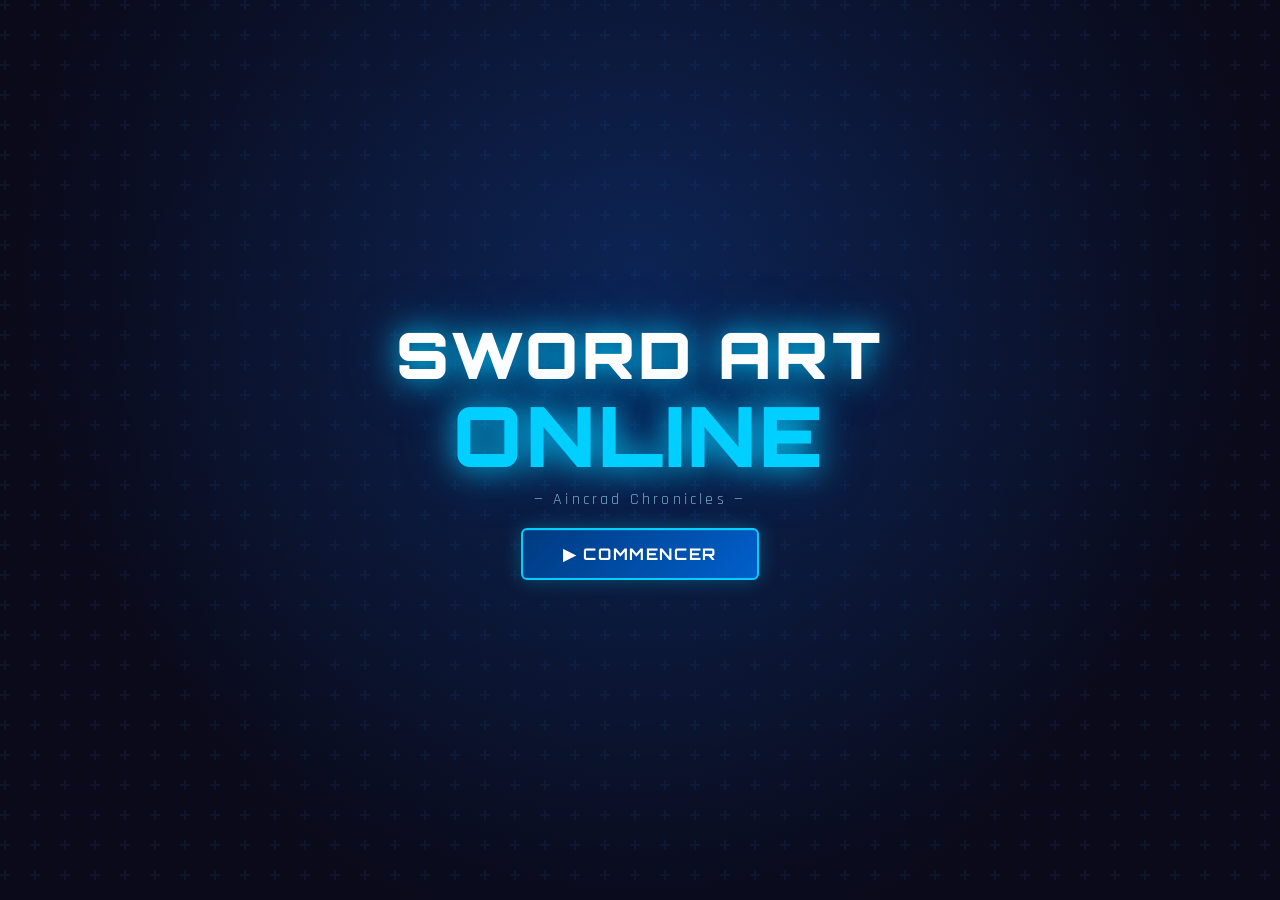
==== src/index.html @ 281de61c "🎮 Initial commit - SAO Aincrad v1" ====
<!DOCTYPE html>
<html lang="fr">
<head>
  <meta charset="UTF-8" />
  <meta name="viewport" content="width=device-width, initial-scale=1.0, user-scalable=no" />
  <meta name="theme-color" content="#0a0a1a" />
  <link rel="manifest" href="../manifest.json" />
  <link rel="stylesheet" href="style.css" />
  <title>Sword Art Online — Aincrad</title>
</head>
<body>

  <!-- ═══════════════════════════════════════════
       ÉCRAN TITRE
  ═══════════════════════════════════════════ -->
  <div id="screen-title" class="screen active">
    <div class="title-bg"></div>
    <div class="title-content">
      <h1 class="game-title">SWORD ART<br><span>ONLINE</span></h1>
      <p class="subtitle">— Aincrad Chronicles —</p>
      <button id="btn-start" class="btn-primary">▶ COMMENCER</button>
      <button id="btn-continue" class="btn-secondary" style="display:none">↺ CONTINUER</button>
    </div>
  </div>

  <!-- ═══════════════════════════════════════════
       ÉCRAN JEU
  ═══════════════════════════════════════════ -->
  <div id="screen-game" class="screen">

    <!-- HUD HAUT -->
    <div id="hud-top">
      <div id="hud-left">
        <div class="hud-name" id="hud-player-name">Kirito</div>
        <div class="bar-wrap">
          <div class="bar-label">HP</div>
          <div class="bar-bg"><div id="bar-hp" class="bar bar-hp"></div></div>
          <span id="txt-hp">100/100</span>
        </div>
        <div class="bar-wrap">
          <div class="bar-label">XP</div>
          <div class="bar-bg"><div id="bar-xp" class="bar bar-xp"></div></div>
          <span id="txt-xp">0/100</span>
        </div>
      </div>
      <div id="hud-right">
        <div class="hud-floor">Floor <span id="txt-floor">1</span></div>
        <div class="hud-level">Lv.<span id="txt-level">1</span></div>
        <div class="hud-gold">🪙 <span id="txt-gold">0</span></div>
      </div>
    </div>

    <!-- CANVAS PRINCIPAL -->
    <canvas id="game-canvas"></canvas>

    <!-- MESSAGES FLOTTANTS -->
    <div id="float-messages"></div>

    <!-- HUD BAS -->
    <div id="hud-bottom">

      <!-- JOYSTICK GAUCHE -->
      <div id="joystick-zone">
        <div id="joystick-base">
          <div id="joystick-knob"></div>
        </div>
      </div>

      <!-- BOUTONS D'ACTION DROITE -->
      <div id="action-buttons">
        <div id="skills-row">
          <button class="btn-skill" id="btn-skill1" data-skill="0">
            <span class="skill-icon">⚡</span>
            <span class="skill-name">Sonic</span>
            <div class="skill-cd" id="cd-skill1"></div>
          </button>
          <button class="btn-skill" id="btn-skill2" data-skill="1">
            <span class="skill-icon">🌀</span>
            <span class="skill-name">Spin</span>
            <div class="skill-cd" id="cd-skill2"></div>
          </button>
          <button class="btn-skill" id="btn-skill3" data-skill="2">
            <span class="skill-icon">💥</span>
            <span class="skill-name">Burst</span>
            <div class="skill-cd" id="cd-skill3"></div>
          </button>
        </div>
        <div id="main-buttons-row">
          <button class="btn-dodge" id="btn-dodge">
            <span>💨</span>
            <small>Esquive</small>
          </button>
          <button class="btn-attack" id="btn-attack">
            <span>⚔️</span>
            <small>Attaque</small>
          </button>
        </div>
      </div>

    </div>

    <!-- BOUTON MENU IN-GAME -->
    <button id="btn-menu-ingame">☰</button>

  </div>

  <!-- ═══════════════════════════════════════════
       ÉCRAN GAME OVER
  ═══════════════════════════════════════════ -->
  <div id="screen-gameover" class="screen">
    <div class="gameover-content">
      <h2>— GAME OVER —</h2>
      <p>Votre aventure s'arrête ici.</p>
      <button id="btn-retry" class="btn-primary">↺ RÉESSAYER</button>
    </div>
  </div>

  <!-- ═══════════════════════════════════════════
       ÉCRAN LEVEL UP
  ═══════════════════════════════════════════ -->
  <div id="screen-levelup" class="screen overlay">
    <div class="levelup-content">
      <div class="levelup-title">LEVEL UP!</div>
      <div class="levelup-level" id="levelup-num">Niveau 2</div>
      <div class="levelup-stats" id="levelup-stats"></div>
      <button id="btn-levelup-ok" class="btn-primary">OK</button>
    </div>
  </div>

  <!-- SCRIPTS -->
  <script src="save.js"></script>
  <script src="inventory.js"></script>
  <script src="player.js"></script>
  <script src="enemy.js"></script>
  <script src="game.js"></script>
</body>
</html>
---- src/style.css ----
/* ═══════════════════════════════════════════════════════
   SWORD ART ONLINE — AINCRAD CHRONICLES
   Style anime sombre, mobile-first
═══════════════════════════════════════════════════════ */

@import url('https://fonts.googleapis.com/css2?family=Orbitron:wght@400;700;900&family=Rajdhani:wght@400;600;700&display=swap');

/* ── RESET & BASE ── */
*, *::before, *::after { box-sizing: border-box; margin: 0; padding: 0; }

:root {
  --c-bg:       #0a0a1a;
  --c-panel:    rgba(5, 15, 40, 0.85);
  --c-border:   #1a4a8a;
  --c-accent:   #00cfff;
  --c-accent2:  #ff6a00;
  --c-hp:       #e03030;
  --c-xp:       #00cfff;
  --c-gold:     #ffd700;
  --c-text:     #d0e8ff;
  --c-white:    #ffffff;
  --c-shadow:   rgba(0, 207, 255, 0.3);
  --font-hud:   'Orbitron', sans-serif;
  --font-body:  'Rajdhani', sans-serif;
}

html, body {
  width: 100%; height: 100%;
  overflow: hidden;
  background: var(--c-bg);
  color: var(--c-text);
  font-family: var(--font-body);
  touch-action: none;
  user-select: none;
  -webkit-user-select: none;
}

/* ═══════════════════════════════════════════
   SCREENS
═══════════════════════════════════════════ */
.screen {
  position: fixed; inset: 0;
  display: none;
  flex-direction: column;
  align-items: center;
  justify-content: center;
  z-index: 10;
}
.screen.active { display: flex; }
.screen.overlay {
  background: rgba(0,0,0,0.75);
  backdrop-filter: blur(4px);
  z-index: 50;
}

/* ═══════════════════════════════════════════
   ÉCRAN TITRE
═══════════════════════════════════════════ */
#screen-title {
  background: radial-gradient(ellipse at 50% 30%, #0d1f4a 0%, #0a0a1a 70%);
}

.title-bg {
  position: absolute; inset: 0;
  background:
    radial-gradient(circle at 50% 50%, rgba(0,120,255,0.08) 0%, transparent 70%),
    url("data:image/svg+xml,%3Csvg width='60' height='60' viewBox='0 0 60 60' xmlns='http://www.w3.org/2000/svg'%3E%3Cg fill='none' fill-rule='evenodd'%3E%3Cg fill='%231a4a8a' fill-opacity='0.15'%3E%3Cpath d='M36 34v-4h-2v4h-4v2h4v4h2v-4h4v-2h-4zm0-30V0h-2v4h-4v2h4v4h2V6h4V4h-4zM6 34v-4H4v4H0v2h4v4h2v-4h4v-2H6zM6 4V0H4v4H0v2h4v4h2V6h4V4H6z'/%3E%3C/g%3E%3C/g%3E%3C/svg%3E");
}

.title-content {
  position: relative;
  text-align: center;
  display: flex; flex-direction: column; align-items: center; gap: 18px;
}

.game-title {
  font-family: var(--font-hud);
  font-size: clamp(2.2rem, 9vw, 4rem);
  font-weight: 900;
  color: var(--c-white);
  text-shadow: 0 0 30px var(--c-accent), 0 0 60px rgba(0,150,255,0.4);
  line-height: 1.1;
  letter-spacing: 0.05em;
}
.game-title span {
  color: var(--c-accent);
  font-size: 1.3em;
  display: block;
}

.subtitle {
  font-family: var(--font-body);
  font-size: 1rem;
  color: #7aaac8;
  letter-spacing: 0.2em;
  margin-top: -10px;
}

/* ═══════════════════════════════════════════
   BOUTONS GÉNÉRAUX
═══════════════════════════════════════════ */
.btn-primary {
  background: linear-gradient(135deg, #003a80, #0060cc);
  color: var(--c-white);
  font-family: var(--font-hud);
  font-size: 1rem;
  font-weight: 700;
  letter-spacing: 0.1em;
  border: 2px solid var(--c-accent);
  border-radius: 6px;
  padding: 14px 40px;
  cursor: pointer;
  box-shadow: 0 0 20px var(--c-shadow), inset 0 1px 0 rgba(255,255,255,0.1);
  transition: all 0.15s;
  min-width: 200px;
}
.btn-primary:active {
  transform: scale(0.96);
  box-shadow: 0 0 8px var(--c-shadow);
}

.btn-secondary {
  background: transparent;
  color: var(--c-accent);
  font-family: var(--font-hud);
  font-size: 0.9rem;
  font-weight: 600;
  letter-spacing: 0.08em;
  border: 1px solid var(--c-border);
  border-radius: 6px;
  padding: 10px 32px;
  cursor: pointer;
  transition: all 0.15s;
  min-width: 200px;
}
.btn-secondary:active { opacity: 0.7; }

/* ═══════════════════════════════════════════
   ÉCRAN JEU
═══════════════════════════════════════════ */
#screen-game {
  display: none;
  position: fixed; inset: 0;
  flex-direction: column;
}
#screen-game.active { display: flex; }

/* CANVAS */
#game-canvas {
  position: absolute; inset: 0;
  width: 100%; height: 100%;
  display: block;
  z-index: 1;
}

/* ── HUD HAUT ── */
#hud-top {
  position: absolute; top: 0; left: 0; right: 0;
  display: flex;
  justify-content: space-between;
  align-items: flex-start;
  padding: 8px 12px;
  background: linear-gradient(to bottom, rgba(5,10,25,0.9) 60%, transparent);
  z-index: 20;
  pointer-events: none;
}

#hud-left {
  display: flex;
  flex-direction: column;
  gap: 4px;
  min-width: 180px;
}

.hud-name {
  font-family: var(--font-hud);
  font-size: 0.75rem;
  color: var(--c-white);
  letter-spacing: 0.1em;
  margin-bottom: 2px;
}

.bar-wrap {
  display: flex;
  align-items: center;
  gap: 5px;
}

.bar-label {
  font-family: var(--font-hud);
  font-size: 0.6rem;
  color: #7aaac8;
  width: 20px;
  letter-spacing: 0.05em;
}

.bar-bg {
  flex: 1;
  height: 8px;
  background: rgba(255,255,255,0.1);
  border-radius: 4px;
  overflow: hidden;
  border: 1px solid rgba(255,255,255,0.1);
  max-width: 120px;
}

.bar {
  height: 100%;
  border-radius: 4px;
  transition: width 0.3s ease;
}
.bar-hp { background: linear-gradient(90deg, #a01010, var(--c-hp)); box-shadow: 0 0 6px rgba(224,48,48,0.6); }
.bar-xp { background: linear-gradient(90deg, #0060a0, var(--c-xp)); box-shadow: 0 0 6px rgba(0,207,255,0.5); }

.bar-wrap span {
  font-family: var(--font-hud);
  font-size: 0.55rem;
  color: #8ab0cc;
  white-space: nowrap;
}

#hud-right {
  display: flex;
  flex-direction: column;
  align-items: flex-end;
  gap: 4px;
}

.hud-floor {
  font-family: var(--font-hud);
  font-size: 0.9rem;
  font-weight: 700;
  color: var(--c-accent);
  text-shadow: 0 0 10px var(--c-accent);
  letter-spacing: 0.05em;
}
.hud-level {
  font-family: var(--font-hud);
  font-size: 0.7rem;
  color: var(--c-white);
}
.hud-gold {
  font-family: var(--font-hud);
  font-size: 0.7rem;
  color: var(--c-gold);
}

/* ── HUD BAS ── */
#hud-bottom {
  position: absolute;
  bottom: 0; left: 0; right: 0;
  height: 160px;
  display: flex;
  align-items: flex-end;
  justify-content: space-between;
  padding: 0 16px 16px;
  background: linear-gradient(to top, rgba(5,10,25,0.85) 60%, transparent);
  z-index: 20;
  pointer-events: none;
}

/* JOYSTICK */
#joystick-zone {
  width: 120px;
  height: 120px;
  display: flex;
  align-items: center;
  justify-content: center;
  pointer-events: all;
}

#joystick-base {
  width: 100px;
  height: 100px;
  border-radius: 50%;
  background: rgba(0,60,120,0.3);
  border: 2px solid rgba(0,150,255,0.3);
  display: flex;
  align-items: center;
  justify-content: center;
  position: relative;
  box-shadow: 0 0 15px rgba(0,100,200,0.2), inset 0 0 20px rgba(0,0,0,0.3);
}

#joystick-knob {
  width: 44px;
  height: 44px;
  border-radius: 50%;
  background: radial-gradient(circle at 35% 35%, #3a7ac8, #0a2a5a);
  border: 2px solid var(--c-accent);
  box-shadow: 0 0 12px rgba(0,207,255,0.5);
  position: absolute;
  top: 50%; left: 50%;
  transform: translate(-50%, -50%);
  pointer-events: none;
  transition: box-shadow 0.1s;
}

/* BOUTONS D'ACTION */
#action-buttons {
  display: flex;
  flex-direction: column;
  align-items: flex-end;
  gap: 8px;
  pointer-events: all;
}

#skills-row {
  display: flex;
  gap: 8px;
}

.btn-skill {
  width: 52px;
  height: 52px;
  border-radius: 8px;
  background: rgba(10,20,50,0.8);
  border: 1.5px solid var(--c-border);
  color: var(--c-white);
  font-size: 1.1rem;
  cursor: pointer;
  display: flex;
  flex-direction: column;
  align-items: center;
  justify-content: center;
  gap: 1px;
  position: relative;
  overflow: hidden;
  box-shadow: 0 0 8px rgba(0,80,160,0.3);
  transition: all 0.1s;
}
.btn-skill:active { transform: scale(0.9); }
.btn-skill .skill-name {
  font-family: var(--font-hud);
  font-size: 0.42rem;
  color: #8ab0cc;
  letter-spacing: 0.03em;
}
.btn-skill .skill-icon { font-size: 1.2rem; line-height: 1; }

.skill-cd {
  position: absolute; inset: 0;
  background: rgba(0,0,0,0.7);
  border-radius: 8px;
  display: none;
}
.btn-skill.on-cd .skill-cd { display: block; }
.btn-skill.on-cd { opacity: 0.5; }

#main-buttons-row {
  display: flex;
  gap: 12px;
  align-items: center;
}

.btn-dodge {
  width: 58px;
  height: 58px;
  border-radius: 50%;
  background: radial-gradient(circle at 35% 35%, #2a5a2a, #0a1a0a);
  border: 2px solid #3a8a3a;
  color: var(--c-white);
  font-size: 1.3rem;
  cursor: pointer;
  display: flex;
  flex-direction: column;
  align-items: center;
  justify-content: center;
  gap: 2px;
  box-shadow: 0 0 12px rgba(50,200,50,0.3);
  transition: all 0.1s;
}
.btn-dodge small { font-size: 0.45rem; font-family: var(--font-hud); color: #8ac88a; letter-spacing: 0.05em; }
.btn-dodge:active { transform: scale(0.88); }

.btn-attack {
  width: 70px;
  height: 70px;
  border-radius: 50%;
  background: radial-gradient(circle at 35% 35%, #5a1a1a, #1a0505);
  border: 2px solid #c03030;
  color: var(--c-white);
  font-size: 1.6rem;
  cursor: pointer;
  display: flex;
  flex-direction: column;
  align-items: center;
  justify-content: center;
  gap: 2px;
  box-shadow: 0 0 16px rgba(200,50,50,0.4);
  transition: all 0.1s;
}
.btn-attack small { font-size: 0.45rem; font-family: var(--font-hud); color: #c88a8a; letter-spacing: 0.05em; }
.btn-attack:active { transform: scale(0.88); box-shadow: 0 0 6px rgba(200,50,50,0.2); }

/* ── BOUTON MENU IN-GAME ── */
#btn-menu-ingame {
  position: absolute;
  top: 10px; right: 12px;
  z-index: 30;
  background: rgba(10,20,50,0.7);
  border: 1px solid var(--c-border);
  color: var(--c-text);
  font-size: 1.2rem;
  width: 36px; height: 36px;
  border-radius: 6px;
  cursor: pointer;
  display: none; /* masqué pour l'instant */
}

/* ── MESSAGES FLOTTANTS ── */
#float-messages {
  position: absolute;
  inset: 0;
  pointer-events: none;
  z-index: 25;
  overflow: hidden;
}

.float-msg {
  position: absolute;
  font-family: var(--font-hud);
  font-size: 0.9rem;
  font-weight: 700;
  pointer-events: none;
  animation: floatUp 1.2s ease-out forwards;
  white-space: nowrap;
  text-shadow: 0 2px 4px rgba(0,0,0,0.8);
}
.float-msg.dmg   { color: #ff4444; font-size: 1.1rem; }
.float-msg.crit  { color: #ff9900; font-size: 1.4rem; }
.float-msg.heal  { color: #44ff88; }
.float-msg.xp    { color: var(--c-xp); font-size: 0.8rem; }
.float-msg.gold  { color: var(--c-gold); font-size: 0.8rem; }

@keyframes floatUp {
  0%   { opacity: 1; transform: translateY(0) scale(1); }
  60%  { opacity: 1; transform: translateY(-40px) scale(1.1); }
  100% { opacity: 0; transform: translateY(-70px) scale(0.9); }
}

/* ═══════════════════════════════════════════
   GAME OVER
═══════════════════════════════════════════ */
#screen-gameover {
  background: radial-gradient(ellipse at 50% 50%, #2a0505 0%, #0a0a0a 70%);
}
.gameover-content {
  text-align: center;
  display: flex; flex-direction: column; align-items: center; gap: 16px;
}
.gameover-content h2 {
  font-family: var(--font-hud);
  font-size: 2rem;
  color: var(--c-hp);
  text-shadow: 0 0 20px rgba(224,48,48,0.6);
}
.gameover-content p {
  color: #8a6060;
  font-size: 1rem;
}

/* ═══════════════════════════════════════════
   LEVEL UP
═══════════════════════════════════════════ */
.levelup-content {
  text-align: center;
  display: flex; flex-direction: column; align-items: center; gap: 12px;
  background: var(--c-panel);
  border: 2px solid var(--c-accent);
  border-radius: 12px;
  padding: 32px 40px;
  box-shadow: 0 0 40px var(--c-shadow);
  animation: levelupPop 0.4s cubic-bezier(0.34,1.56,0.64,1);
}
@keyframes levelupPop {
  from { transform: scale(0.5); opacity: 0; }
  to   { transform: scale(1); opacity: 1; }
}
.levelup-title {
  font-family: var(--font-hud);
  font-size: 1.8rem;
  font-weight: 900;
  color: var(--c-accent);
  text-shadow: 0 0 20px var(--c-accent);
  letter-spacing: 0.15em;
}
.levelup-level {
  font-family: var(--font-hud);
  font-size: 1.2rem;
  color: var(--c-white);
}
.levelup-stats {
  font-family: var(--font-body);
  font-size: 0.95rem;
  color: #8ab0cc;
  line-height: 1.6;
}

/* ═══════════════════════════════════════════
   SCROLLBAR (desktop)
═══════════════════════════════════════════ */
::-webkit-scrollbar { width: 4px; }
::-webkit-scrollbar-track { background: var(--c-bg); }
::-webkit-scrollbar-thumb { background: var(--c-border); border-radius: 4px; }
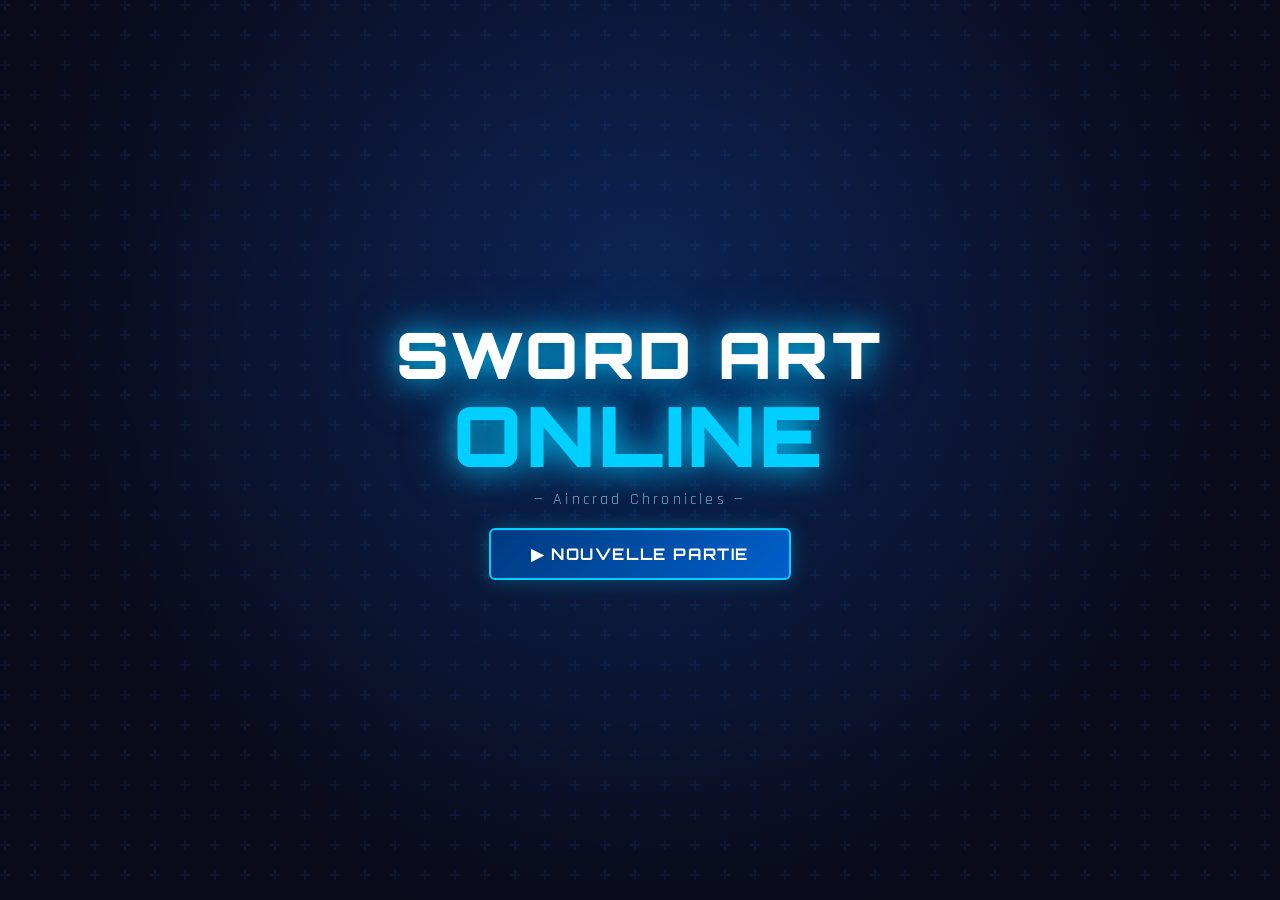
==== commit c8718fcd: "personnage debut" ====
--- a/src/index.html
+++ b/src/index.html
@@ -6,6 +6,7 @@
   <meta name="theme-color" content="#0a0a1a" />
   <link rel="manifest" href="../manifest.json" />
   <link rel="stylesheet" href="style.css" />
+  <link rel="stylesheet" href="creator.css" />
   <title>Sword Art Online — Aincrad</title>
 </head>
 <body>
@@ -18,9 +19,29 @@
     <div class="title-content">
       <h1 class="game-title">SWORD ART<br><span>ONLINE</span></h1>
       <p class="subtitle">— Aincrad Chronicles —</p>
-      <button id="btn-start" class="btn-primary">▶ COMMENCER</button>
+      <button id="btn-start" class="btn-primary">▶ NOUVELLE PARTIE</button>
       <button id="btn-continue" class="btn-secondary" style="display:none">↺ CONTINUER</button>
     </div>
+  </div>
+
+  <!-- ═══════════════════════════════════════════
+       ÉCRAN CRÉATION PERSONNAGE
+  ═══════════════════════════════════════════ -->
+  <div id="screen-create" class="screen">
+    <!-- Contenu généré par character.js -->
+  </div>
+
+  <!-- ═══════════════════════════════════════════
+       ÉCRAN ANIMATION ENTRÉE
+  ═══════════════════════════════════════════ -->
+  <div id="screen-entry" class="screen">
+    <canvas id="entry-canvas"></canvas>
+    <div class="entry-text-wrap" id="entry-text-wrap">
+      <div id="entry-line1">BIENVENUE DANS</div>
+      <div id="entry-line2">SWORD ART<br><span>ONLINE</span></div>
+      <div id="entry-line3">— AINCRAD —</div>
+    </div>
+    <div id="entry-flash"></div>
   </div>
 
   <!-- ═══════════════════════════════════════════
@@ -58,15 +79,11 @@
 
     <!-- HUD BAS -->
     <div id="hud-bottom">
-
-      <!-- JOYSTICK GAUCHE -->
       <div id="joystick-zone">
         <div id="joystick-base">
           <div id="joystick-knob"></div>
         </div>
       </div>
-
-      <!-- BOUTONS D'ACTION DROITE -->
       <div id="action-buttons">
         <div id="skills-row">
           <button class="btn-skill" id="btn-skill1" data-skill="0">
@@ -87,21 +104,16 @@
         </div>
         <div id="main-buttons-row">
           <button class="btn-dodge" id="btn-dodge">
-            <span>💨</span>
-            <small>Esquive</small>
+            <span>💨</span><small>Esquive</small>
           </button>
           <button class="btn-attack" id="btn-attack">
-            <span>⚔️</span>
-            <small>Attaque</small>
+            <span>⚔️</span><small>Attaque</small>
           </button>
         </div>
       </div>
-
     </div>
 
-    <!-- BOUTON MENU IN-GAME -->
     <button id="btn-menu-ingame">☰</button>
-
   </div>
 
   <!-- ═══════════════════════════════════════════
@@ -130,8 +142,11 @@
   <!-- SCRIPTS -->
   <script src="save.js"></script>
   <script src="inventory.js"></script>
+  <script src="character.js"></script>
   <script src="player.js"></script>
   <script src="enemy.js"></script>
   <script src="game.js"></script>
 </body>
-</html>+</html>
+HTMLEOF
+echo "OK"
--- a/src/creator.css
+++ b/src/creator.css
@@ -0,0 +1,272 @@
+/* ═══════════════════════════════════════════════════════
+   CHARACTER CREATOR + ENTRY ANIMATION — SAO Style
+   À ajouter dans style.css (à la fin)
+═══════════════════════════════════════════════════════ */
+
+/* ═══════════════════════════════════════════════════════
+   ÉCRAN CRÉATION PERSONNAGE
+═══════════════════════════════════════════════════════ */
+#screen-create {
+  background: radial-gradient(ellipse at 50% 30%, #0a1a3a 0%, #030308 80%);
+  overflow-y: auto;
+  padding: 20px 16px 40px;
+  flex-direction: column;
+  gap: 0;
+}
+
+.create-header {
+  text-align: center;
+  margin-bottom: 20px;
+}
+.create-header h2 {
+  font-family: var(--font-hud);
+  font-size: clamp(1.1rem, 5vw, 1.6rem);
+  color: var(--c-accent);
+  text-shadow: 0 0 20px var(--c-accent);
+  letter-spacing: 0.12em;
+}
+.create-header p {
+  font-size: 0.8rem;
+  color: #5a7a9a;
+  margin-top: 4px;
+  letter-spacing: 0.08em;
+}
+
+/* ── PREVIEW PERSONNAGE ── */
+.create-preview-wrap {
+  display: flex;
+  justify-content: center;
+  margin-bottom: 18px;
+}
+#create-canvas {
+  border: 2px solid var(--c-border);
+  border-radius: 12px;
+  background: radial-gradient(ellipse at 50% 60%, #0d1f40 0%, #060a14 100%);
+  box-shadow: 0 0 30px rgba(0,150,255,0.15), inset 0 0 40px rgba(0,0,0,0.5);
+}
+
+/* ── NOM ── */
+.create-name-wrap {
+  display: flex;
+  flex-direction: column;
+  align-items: center;
+  gap: 6px;
+  margin-bottom: 18px;
+}
+.create-label {
+  font-family: var(--font-hud);
+  font-size: 0.65rem;
+  color: #5a8aaa;
+  letter-spacing: 0.12em;
+}
+#input-name {
+  background: rgba(5,15,40,0.8);
+  border: 1.5px solid var(--c-border);
+  border-radius: 6px;
+  color: var(--c-white);
+  font-family: var(--font-hud);
+  font-size: 1rem;
+  text-align: center;
+  padding: 10px 20px;
+  width: 220px;
+  outline: none;
+  letter-spacing: 0.08em;
+  transition: border-color 0.2s, box-shadow 0.2s;
+}
+#input-name:focus {
+  border-color: var(--c-accent);
+  box-shadow: 0 0 12px rgba(0,207,255,0.3);
+}
+#input-name::placeholder { color: #2a4a6a; }
+
+/* ── SECTIONS OPTIONS ── */
+.create-section {
+  margin-bottom: 16px;
+  width: 100%;
+  max-width: 480px;
+  margin-left: auto;
+  margin-right: auto;
+}
+.section-title {
+  font-family: var(--font-hud);
+  font-size: 0.6rem;
+  color: #4a7a9a;
+  letter-spacing: 0.15em;
+  margin-bottom: 8px;
+  padding-left: 2px;
+  border-left: 2px solid var(--c-border);
+  padding-left: 8px;
+}
+
+/* ── SÉLECTEURS COUPE DE CHEVEUX ── */
+.hair-options {
+  display: flex;
+  gap: 8px;
+  flex-wrap: wrap;
+}
+.hair-opt {
+  width: 52px; height: 52px;
+  border-radius: 8px;
+  border: 2px solid #1a3a5a;
+  background: rgba(5,15,35,0.8);
+  cursor: pointer;
+  display: flex; align-items: center; justify-content: center;
+  transition: all 0.15s;
+  position: relative;
+  overflow: hidden;
+}
+.hair-opt canvas { pointer-events: none; }
+.hair-opt.selected {
+  border-color: var(--c-accent);
+  box-shadow: 0 0 12px rgba(0,207,255,0.4);
+}
+.hair-opt:active { transform: scale(0.92); }
+
+/* ── PALETTES COULEUR ── */
+.color-palette {
+  display: flex;
+  gap: 8px;
+  flex-wrap: wrap;
+}
+.color-swatch {
+  width: 32px; height: 32px;
+  border-radius: 50%;
+  border: 2.5px solid transparent;
+  cursor: pointer;
+  transition: all 0.15s;
+  box-shadow: inset 0 0 0 1px rgba(255,255,255,0.1);
+}
+.color-swatch.selected {
+  border-color: var(--c-white);
+  transform: scale(1.15);
+  box-shadow: 0 0 10px rgba(255,255,255,0.3);
+}
+.color-swatch:active { transform: scale(0.9); }
+
+/* ── SÉLECTEUR OUTFIT ── */
+.outfit-options {
+  display: flex;
+  gap: 8px;
+  flex-wrap: wrap;
+}
+.outfit-opt {
+  flex: 1;
+  min-width: 80px;
+  padding: 8px 4px;
+  border-radius: 8px;
+  border: 1.5px solid #1a3a5a;
+  background: rgba(5,15,35,0.8);
+  color: var(--c-text);
+  font-family: var(--font-body);
+  font-size: 0.8rem;
+  text-align: center;
+  cursor: pointer;
+  transition: all 0.15s;
+  display: flex; flex-direction: column; align-items: center; gap: 4px;
+}
+.outfit-opt .outfit-icon { font-size: 1.4rem; }
+.outfit-opt .outfit-name { font-size: 0.65rem; font-family: var(--font-hud); color: #5a8aaa; letter-spacing: 0.05em; }
+.outfit-opt.selected {
+  border-color: var(--c-accent);
+  background: rgba(0,60,120,0.3);
+  box-shadow: 0 0 10px rgba(0,207,255,0.3);
+}
+.outfit-opt:active { transform: scale(0.94); }
+
+/* ── BOUTON CONFIRMER ── */
+.create-confirm-wrap {
+  display: flex;
+  justify-content: center;
+  margin-top: 24px;
+}
+#btn-create-confirm {
+  min-width: 240px;
+  position: relative;
+  overflow: hidden;
+}
+#btn-create-confirm::after {
+  content: '';
+  position: absolute;
+  inset: 0;
+  background: linear-gradient(90deg, transparent, rgba(255,255,255,0.1), transparent);
+  transform: translateX(-100%);
+  animation: shimmer 2.5s infinite;
+}
+@keyframes shimmer {
+  100% { transform: translateX(100%); }
+}
+
+/* ═══════════════════════════════════════════════════════
+   ANIMATION D'ENTRÉE DANS LE MONDE SAO
+═══════════════════════════════════════════════════════ */
+#screen-entry {
+  background: #000;
+  z-index: 100;
+  flex-direction: column;
+  align-items: center;
+  justify-content: center;
+  overflow: hidden;
+}
+
+#entry-canvas {
+  position: absolute;
+  inset: 0;
+  width: 100%; height: 100%;
+}
+
+.entry-text-wrap {
+  position: relative;
+  z-index: 5;
+  text-align: center;
+  pointer-events: none;
+}
+
+#entry-line1 {
+  font-family: var(--font-hud);
+  font-size: clamp(1rem, 5vw, 1.5rem);
+  color: var(--c-accent);
+  letter-spacing: 0.3em;
+  opacity: 0;
+  transform: translateY(20px);
+  transition: opacity 0.8s ease, transform 0.8s ease;
+  text-shadow: 0 0 20px var(--c-accent);
+}
+#entry-line2 {
+  font-family: var(--font-hud);
+  font-size: clamp(2rem, 10vw, 3.5rem);
+  font-weight: 900;
+  color: var(--c-white);
+  letter-spacing: 0.1em;
+  opacity: 0;
+  transform: translateY(20px);
+  transition: opacity 0.8s ease 0.4s, transform 0.8s ease 0.4s;
+  text-shadow: 0 0 40px rgba(0,150,255,0.5);
+  line-height: 1.1;
+}
+#entry-line2 span { color: var(--c-accent); }
+#entry-line3 {
+  font-family: var(--font-body);
+  font-size: clamp(0.8rem, 3vw, 1rem);
+  color: #5a8aaa;
+  letter-spacing: 0.2em;
+  margin-top: 8px;
+  opacity: 0;
+  transition: opacity 0.8s ease 0.8s;
+}
+
+.entry-text-wrap.visible #entry-line1,
+.entry-text-wrap.visible #entry-line2,
+.entry-text-wrap.visible #entry-line3 {
+  opacity: 1;
+  transform: translateY(0);
+}
+
+#entry-flash {
+  position: absolute;
+  inset: 0;
+  background: white;
+  opacity: 0;
+  pointer-events: none;
+  z-index: 10;
+  transition: opacity 0.3s;
+}
